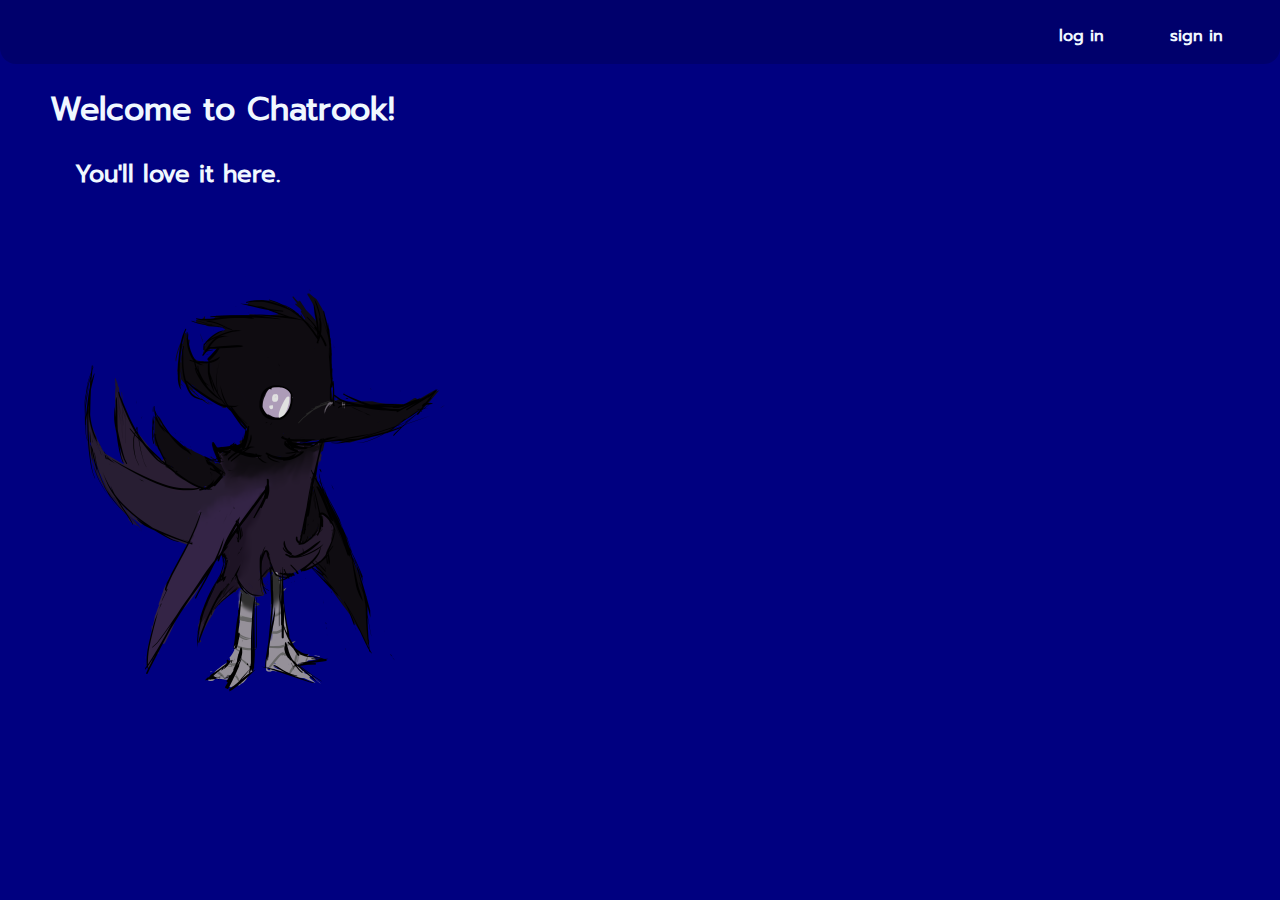
==== index.html @ 05e14ada "back to smol" ====
<!DOCTYPE html>
<html lang="en">
<head>
    <meta charset="UTF-8">
    <meta http-equiv="X-UA-Compatible" content="IE=edge">
    <meta name="viewport" content="width=device-width, initial-scale=1.0">
    <title>Welcome to Chatrook!</title>
    <link rel="stylesheet" href="home.css"/>
    </head>
    <body id="home">
        <div class="t">
            <nav class="navbar">
                <div class="long"></div>
                <a href="chat/index.html" class="button"><br>log in</a>
                <a href="" class="button"><br>sign in</a>
                <div class="small"></div>
             </nav>
            <h1>Welcome to Chatrook!</h1>
            <h2>You'll love it here.</h2>
            <img src="Dave2.png" width="512" height="512"></img>
        </div>
    </body>
</html>
---- home.css ----
@font-face {
    font-family: 'IBM Plex'; 
    src: url('Prompt-Regular.ttf');
    font-style: upright;
    font-weight: 60;
}
:root {
    --pbg: navy;
    --sbg: rgb(0, 0, 108);
    --bbg: rgb(0, 0, 88);
    --text: aliceblue;
    --buttons: 2;
}

body {
    font-family:'IBM Plex';
    background-color: var(--pbg);
    margin: 0;
    color: var(--text);
}


#home {
    font-weight: bold;
    color: var(--text);
}

.navbar {
    display: flex;
    height: 64px;
    background-color: var(--sbg);
    border-bottom: 16px;
    border-bottom-left-radius: 16px;
    border-bottom-right-radius: 16px;
}

.long {
    flex: .8;
}

.small {
    flex: .02
}
h1 {
    color: var(--text);
    background-color: var(--pbg);
    margin-left: 50px;
}

h2 {
    margin-left: 75px;
}

.button {
    flex: calc(.18/var(--buttons));
    text-align: center;
    background: var(--sbg);
    font-family: 'IBM Plex';
    color: var(--text);
    font-style: normal;
    text-decoration: none;
}

.button:hover {
    background-color: var(--bbg);
}
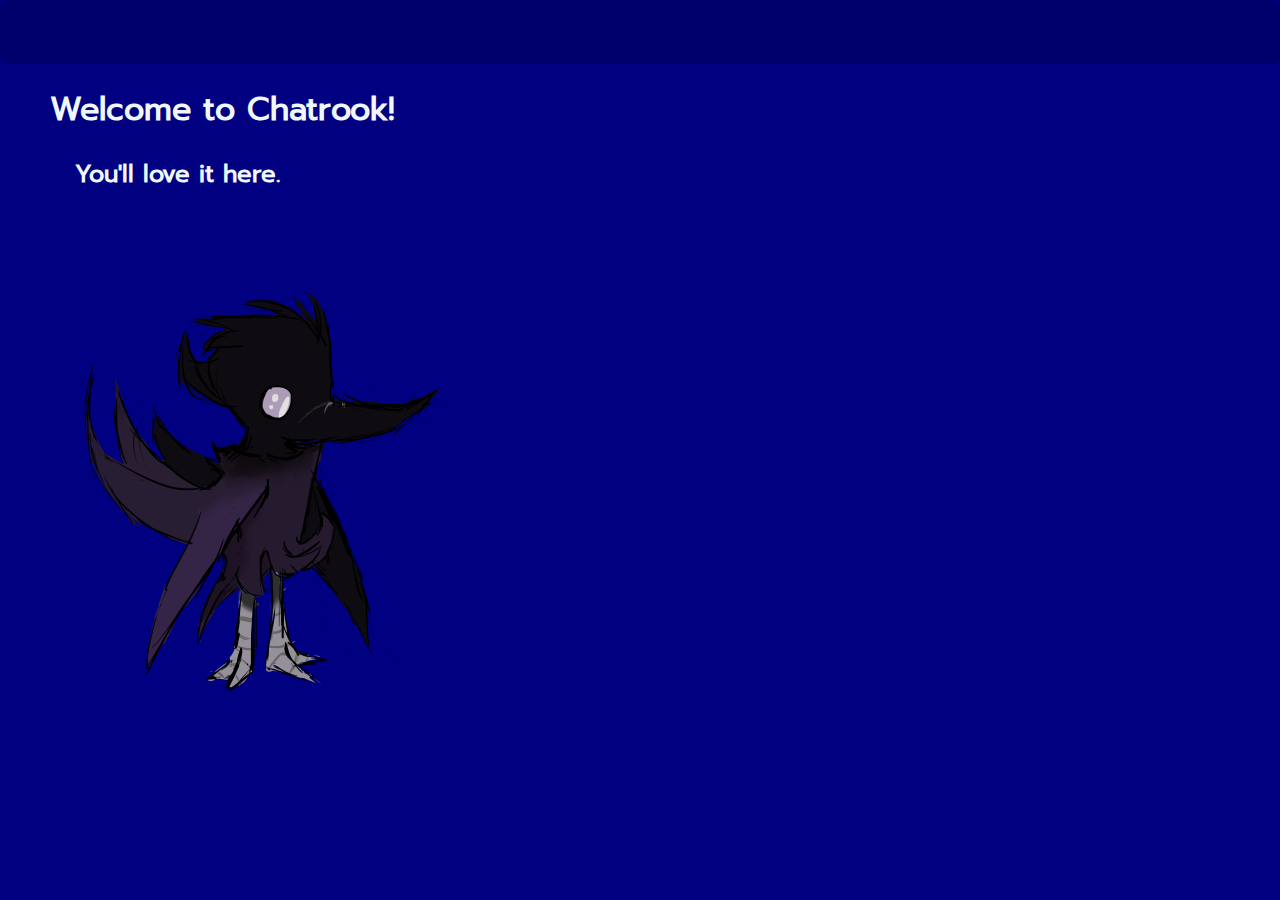
==== commit dd41228c: "no more buttons" ====
--- a/index.html
+++ b/index.html
@@ -10,10 +10,6 @@
     <body id="home">
         <div class="t">
             <nav class="navbar">
-                <div class="long"></div>
-                <a href="chat/index.html" class="button"><br>log in</a>
-                <a href="" class="button"><br>sign in</a>
-                <div class="small"></div>
              </nav>
             <h1>Welcome to Chatrook!</h1>
             <h2>You'll love it here.</h2>
--- a/home.css
+++ b/home.css
@@ -8,6 +8,7 @@
     --pbg: navy;
     --sbg: rgb(0, 0, 108);
     --bbg: rgb(0, 0, 88);
+    --dbg: rgb(0, 0, 68);
     --text: aliceblue;
     --buttons: 2;
 }
@@ -29,17 +30,17 @@
     display: flex;
     height: 64px;
     background-color: var(--sbg);
-    border-bottom: 16px;
-    border-bottom-left-radius: 16px;
-    border-bottom-right-radius: 16px;
+    border: 16px;
+    border-radius: 8px;
 }
 
 .long {
     flex: .8;
+    border-bottom-left-radius: .01fr;
 }
 
 .small {
-    flex: .02
+    flex: .02;
 }
 h1 {
     color: var(--text);
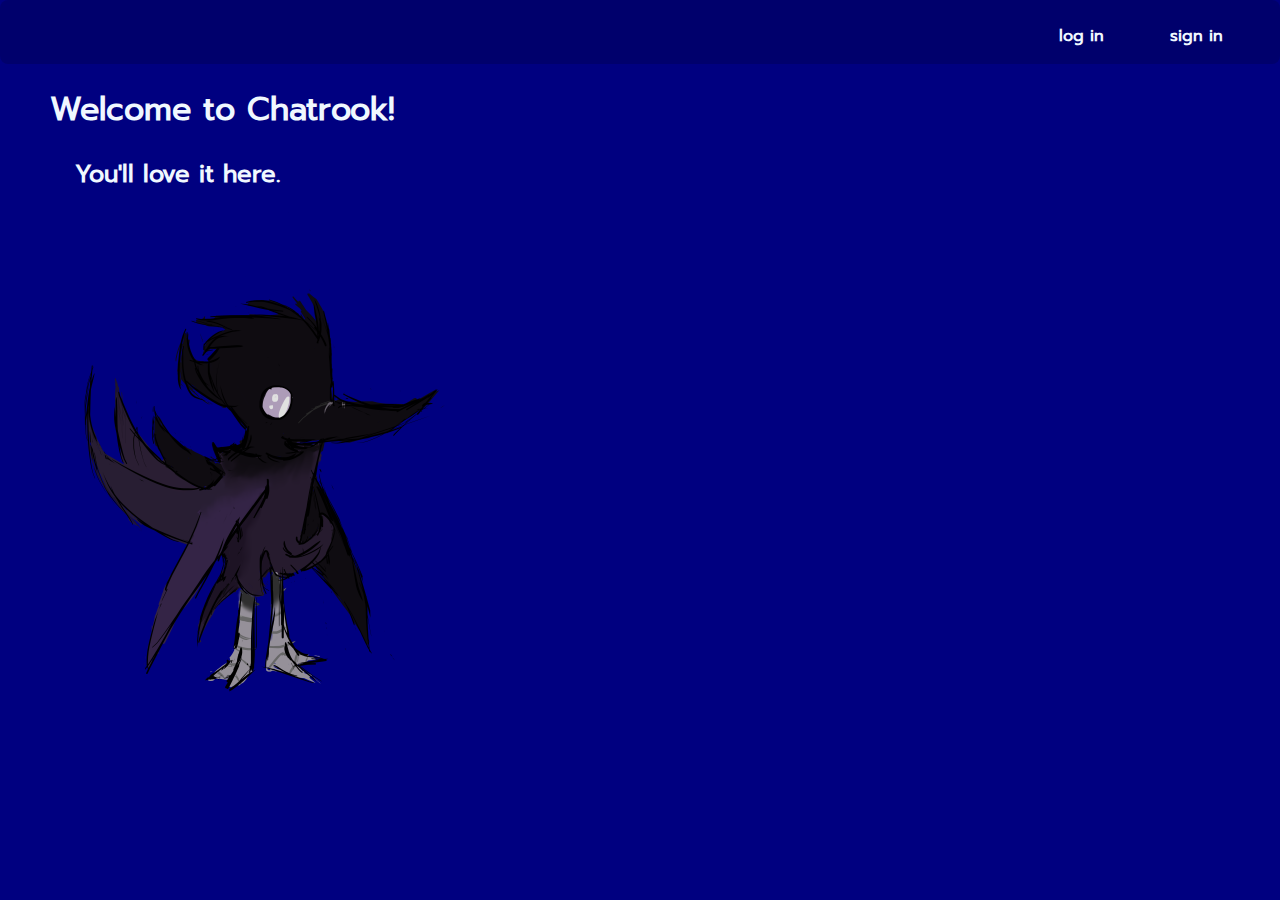
==== commit 6437b0ed: "back to buttons" ====
--- a/index.html
+++ b/index.html
@@ -10,7 +10,11 @@
     <body id="home">
         <div class="t">
             <nav class="navbar">
-             </nav>
+                <div class="long"></div>
+                <a href="chat/index.html" class="button"><br>log in</a>
+                <a href="" class="button"><br>sign in</a>
+                <div class="small"></div>
+            </nav>
             <h1>Welcome to Chatrook!</h1>
             <h2>You'll love it here.</h2>
             <img src="Dave2.png" width="512" height="512"></img>
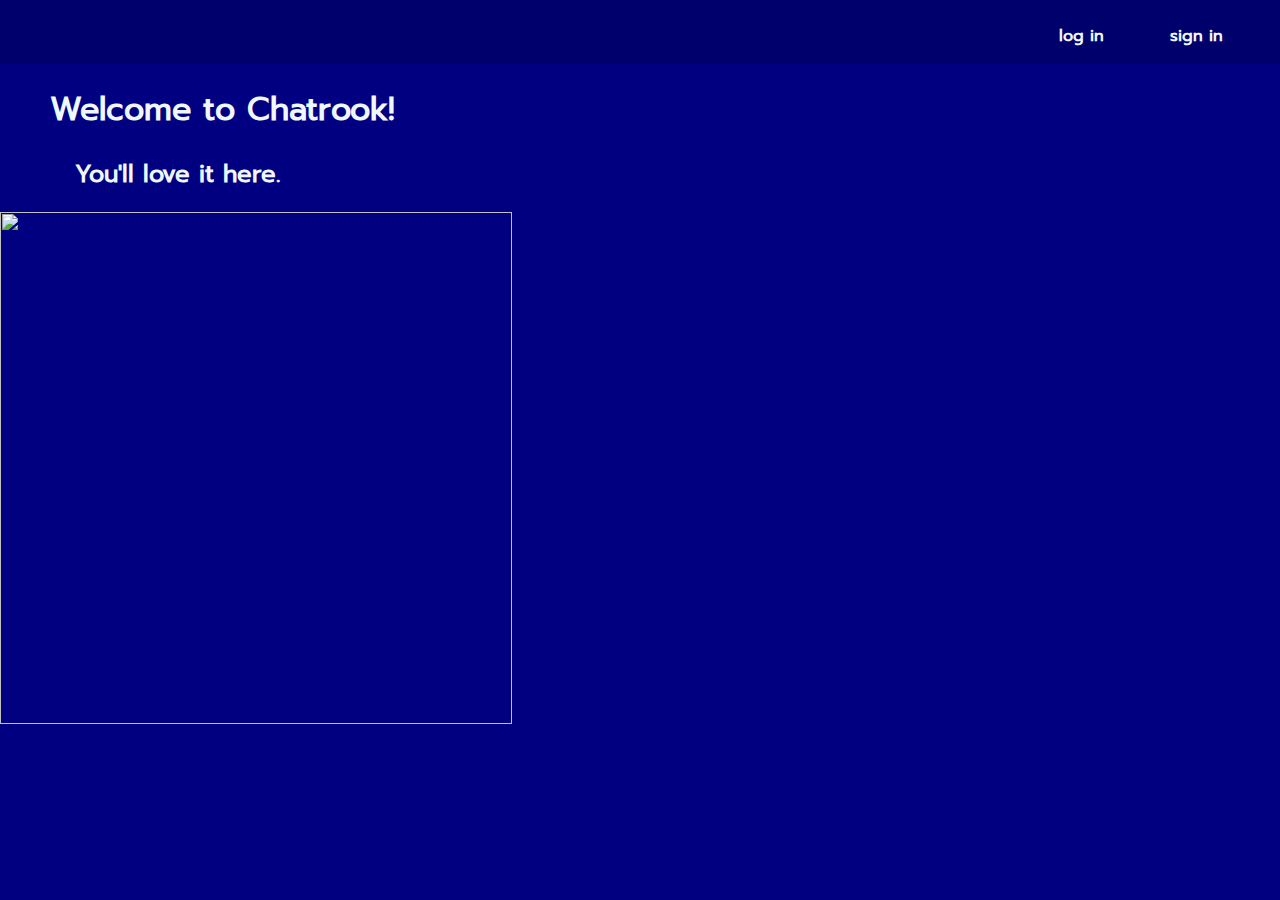
==== commit a22c8772: "No more dave." ====
--- a/index.html
+++ b/index.html
@@ -17,7 +17,7 @@
             </nav>
             <h1>Welcome to Chatrook!</h1>
             <h2>You'll love it here.</h2>
-            <img src="Dave2.png" width="512" height="512"></img>
+            <img src="Dave.png" width="512" height="512"></img>
         </div>
     </body>
 </html>
--- a/home.css
+++ b/home.css
@@ -30,8 +30,8 @@
     display: flex;
     height: 64px;
     background-color: var(--sbg);
-    border: 16px;
-    border-radius: 8px;
+    border: 1em;
+    border-radius: 0px, 0px, .5em, .5em;
 }
 
 .long {
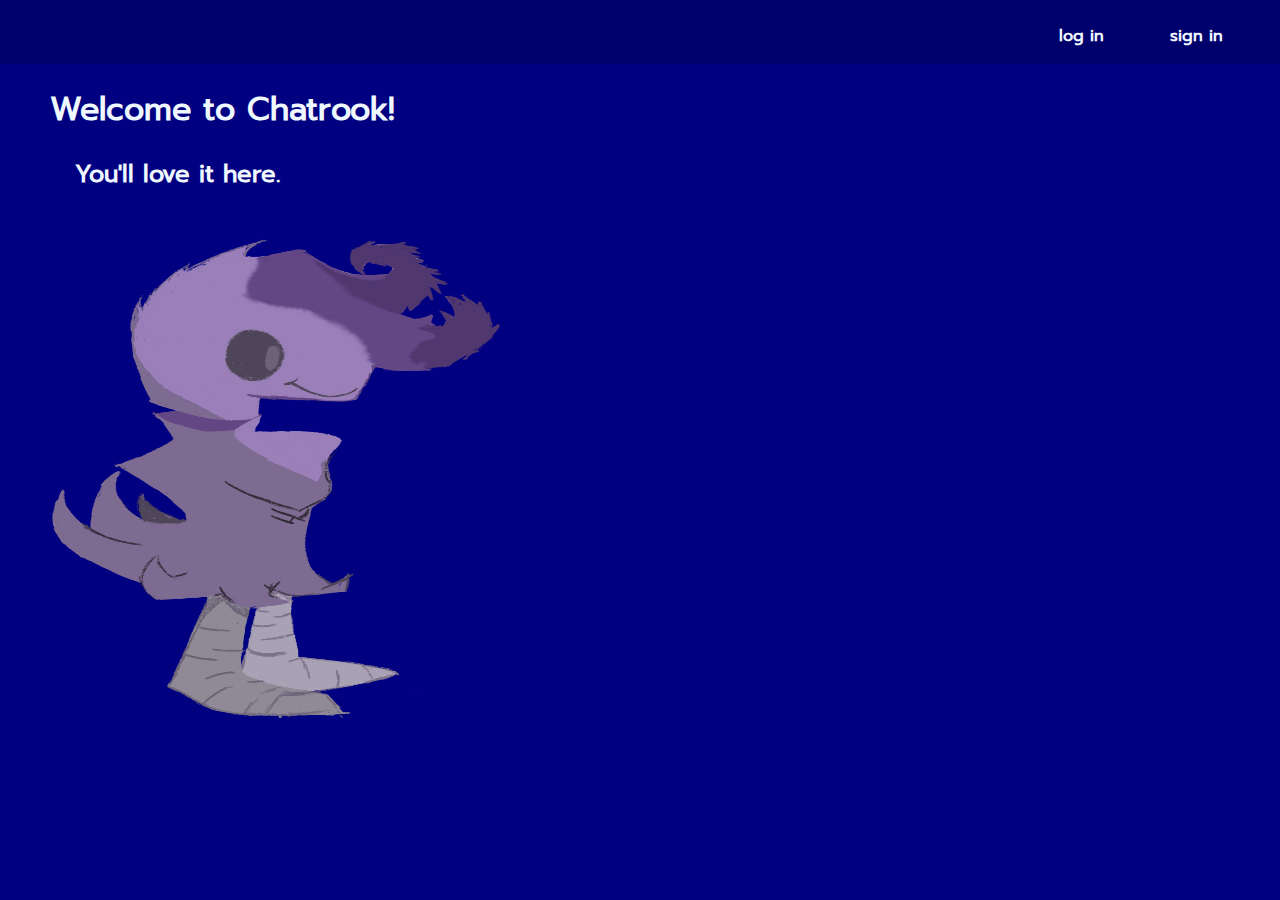
==== commit 1c35cd4f: "Update index.html" ====
--- a/index.html
+++ b/index.html
@@ -17,7 +17,7 @@
             </nav>
             <h1>Welcome to Chatrook!</h1>
             <h2>You'll love it here.</h2>
-            <img src="Dave.png" width="512" height="512"></img>
+            <img src="Dave is cool!!.png" width="512" height="512"></img>
         </div>
     </body>
 </html>
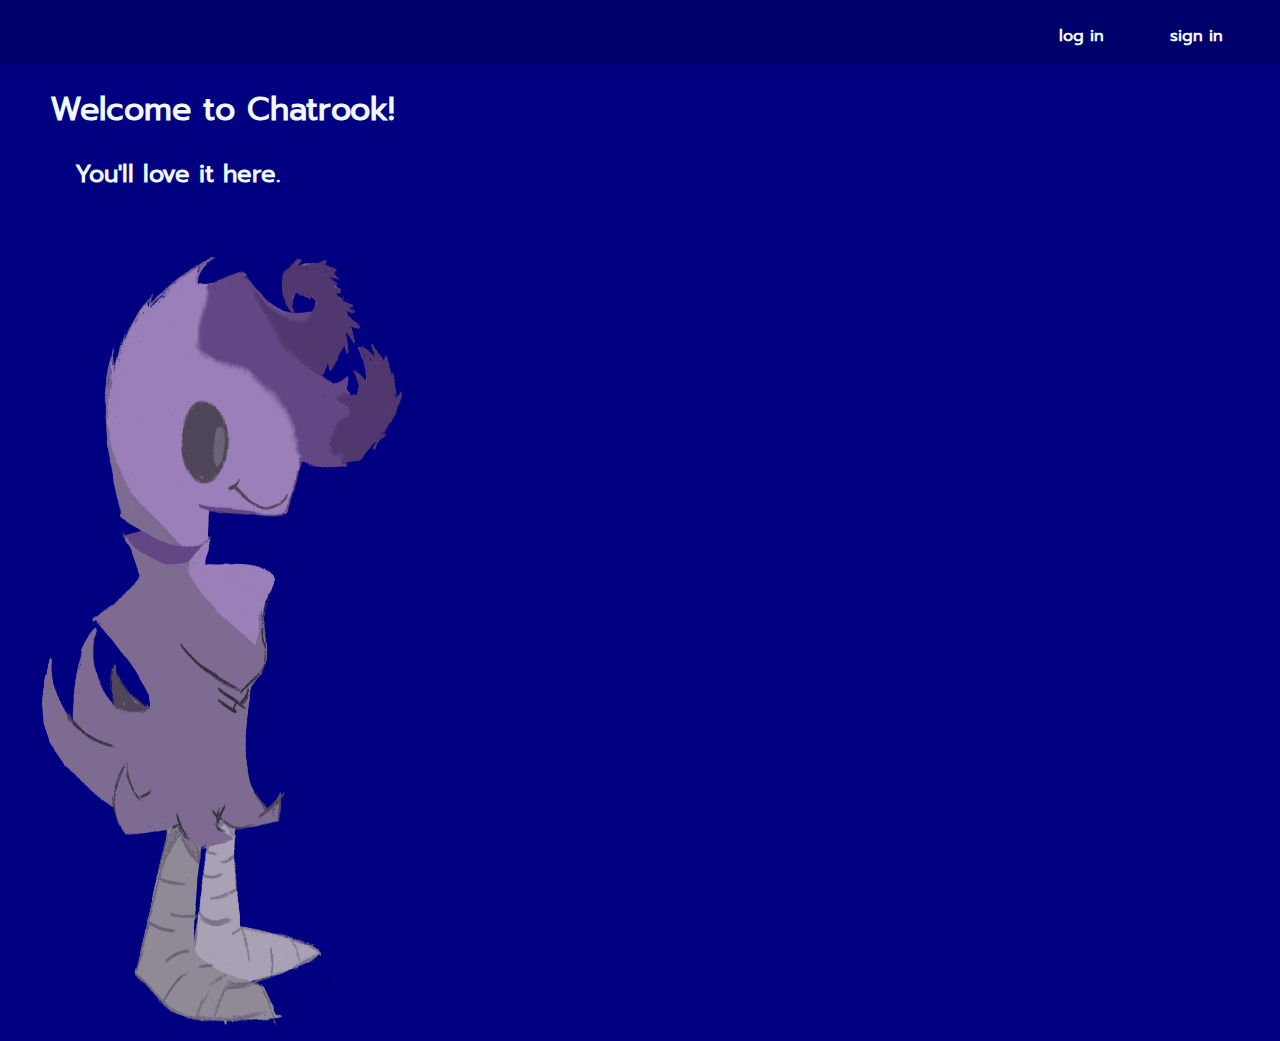
==== commit 2fb94905: "dave resize" ====
--- a/index.html
+++ b/index.html
@@ -17,7 +17,7 @@
             </nav>
             <h1>Welcome to Chatrook!</h1>
             <h2>You'll love it here.</h2>
-            <img src="Dave is cool!!.png" width="512" height="512"></img>
+            <img src="Dave is cool!!.png" width="412" height="822"></img>
         </div>
     </body>
 </html>
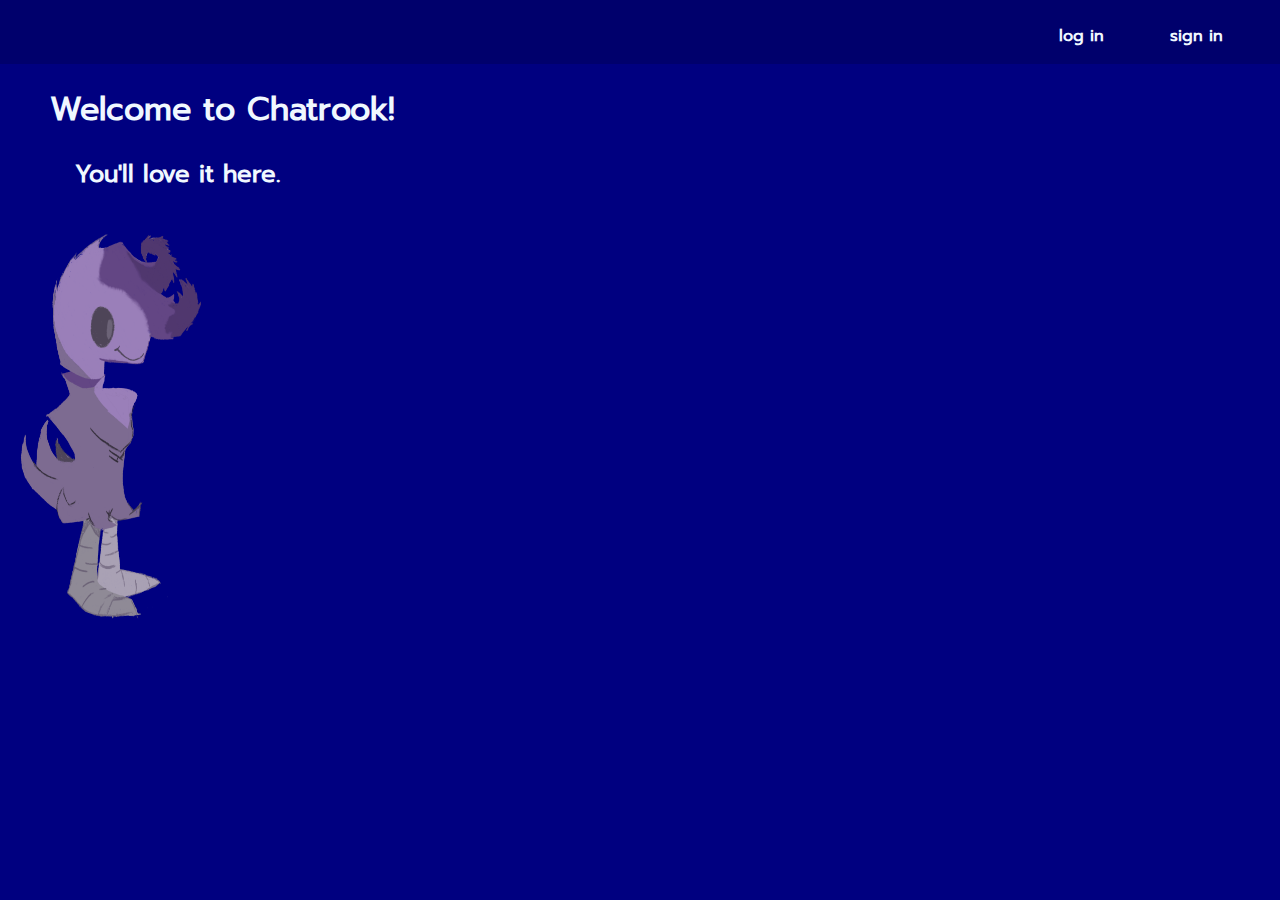
==== commit 8b4296db: "resize" ====
--- a/index.html
+++ b/index.html
@@ -17,7 +17,7 @@
             </nav>
             <h1>Welcome to Chatrook!</h1>
             <h2>You'll love it here.</h2>
-            <img src="Dave is cool!!.png" width="412" height="822"></img>
+            <img src="Dave is cool!!.png" width="206" height="411"></img>
         </div>
     </body>
 </html>
